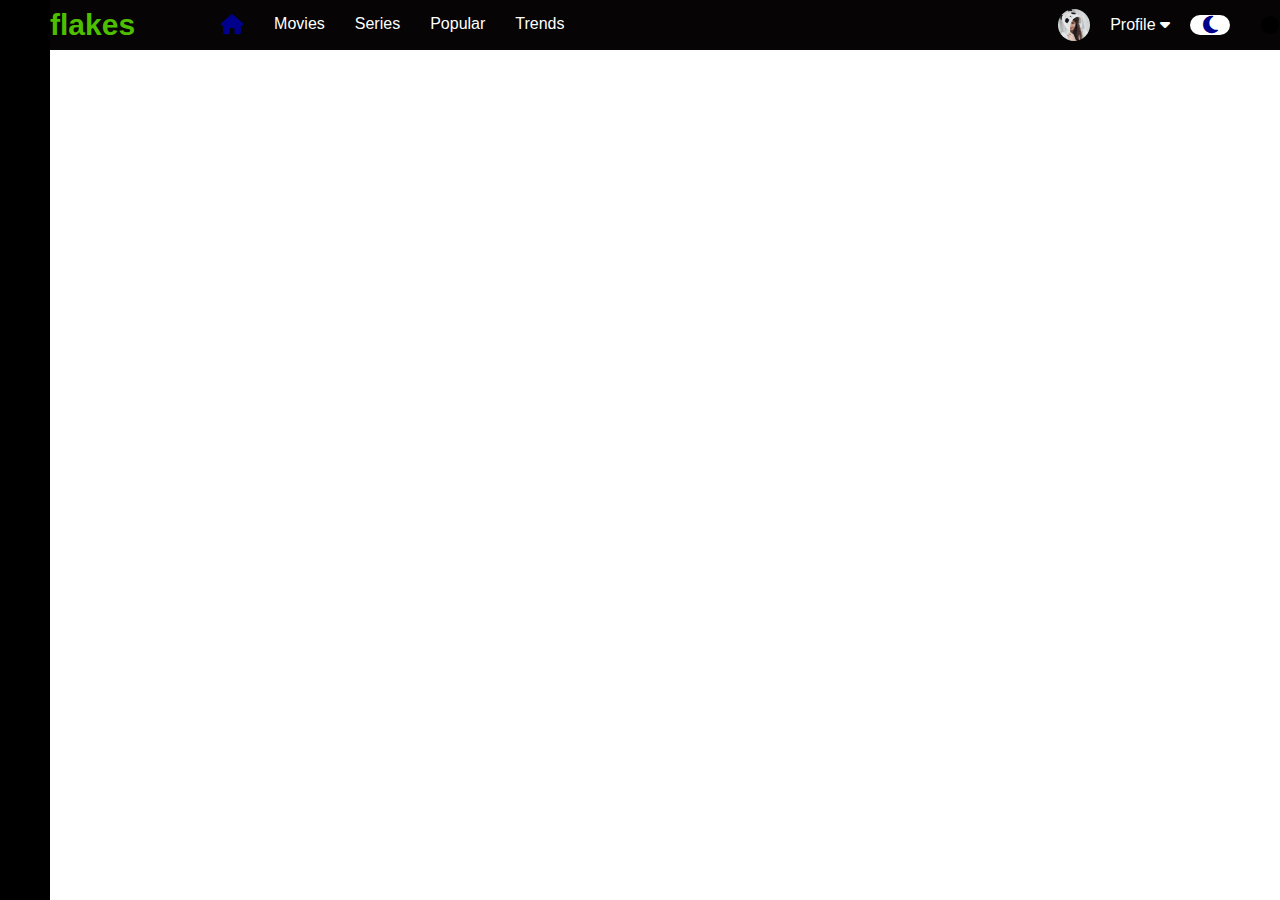
==== index.html @ e840be96 "I have added icons" ====
<!DOCTYPE html>

<html>

<head>
    <meta charset="utf-8">
    <meta http-equiv="X-UA-Compatible" content="IE=edge">
    <title></title>
    <meta name="description" content="">
    <meta name="viewport" content="width=device-width, initial-scale=1">
    <link rel="stylesheet" href="index.css">
    <!-- <link href="https://fonts.google.com/specimen/Roboto+Condensed//fonts.google.com/specimen/Roboto" rel="stylesheet"> -->

    <link rel="preconnect" href="https://fonts.googleapis.com">
    <link rel="preconnect" href="https://fonts.gstatic.com" crossorigin>
    <!-- Fontawesome CDN -->
    <link rel="stylesheet" href="https://cdnjs.cloudflare.com/ajax/libs/font-awesome/6.5.2/css/all.min.css">
    <link href="https://fonts.googleapis.com/css2?family=Roboto:ital,wght@0,100;0,300;0,400;0,500;0,700;0,900;1,100;1,300;1,400;1,500;1,700;1,900&display=swap" rel="stylesheet">
    <!-- Google fonts -->
    <link rel="stylesheet" href="https://fonts.googleapis.com/css2?family=Material+Symbols+Outlined:opsz,wght,FILL,GRAD@20..48,100..700,0..1,-50..200" />

</head>

<body>
    <div class="navbar">
        <div class="navbar-container">
            <div class="logo-container">
                <h1 class="logo">flakes</h1>
            </div>
            <div class="menu-container">
                <ul class="menu-list">
                    <li class="menu-list-item active"><i class="fa-solid fa-house myicons"></i> </li>
                    <li class="menu-list-item">Movies</li>
                    <li class="menu-list-item">Series</li>
                    <li class="menu-list-item">Popular</li>
                    <li class="menu-list-item">Trends</li>

                </ul>

            </div>
            <div class="profile-container">
                <img class="profile-picture" src="./images/girl.jpeg" alt="not found">
                <div class="profile-text-container">
                    <span class="profile-text">Profile</span>
                    <i class="fa-solid fa-caret-down"></i>
                </div>
                <div class="toggle">
                    <!-- <span class="material-symbols-outlined">nightlight</span> -->
                    <i class="fa-solid fa-moon myicons"></i>
                    <div class="toggle-ball"></div>
                </div>

            </div>


        </div>

    </div>

    <div class="sidebar"></div>


    <script src="index.js" async defer></script>
</body>

</html>
---- index.css ----
* {
    margin: 0;
}

body {}

.navbar {
    width: 100%;
    height: 50px;
    background-color: rgb(6, 4, 4);
}

.navbar-container {
    display: flex;
    align-items: center;
    padding: 0 50px;
    height: 100%;
    color: white;
    font-family: "sen", sans-serif;
}

.logo-container {
    flex: 1;
}

.logo {
    font-family: "sen", sans-serif;
    font-size: 30px;
    color: #4dbf00;
}

.menu-container {
    flex: 6;
}

.menu-list {
    display: flex;
    list-style: none;
}

.menu-list-item {
    margin-right: 30px;
}

.menu-list-item.active {
    font-weight: bold;
}

.profile-container {
    flex: 2;
    display: flex;
    align-items: center;
    justify-content: flex-end;
}

.profile-text-container {
    margin: 0 20px;
}

.profile-text {}

.profile-picture {
    width: 32px;
    height: 32px;
    border-radius: 50%;
    object-fit: cover;
}

.toggle {
    width: 40px;
    height: 20px;
    background-color: white;
    color: blue;
    font-size: 5px;
    border-radius: 30px;
    display: flex;
    align-items: center;
    justify-content: space-around;
}

.material-symbols-outlined {
    font-variation-settings: "FILL" 0, "wght" 400, "GRAD" 0, "opsz" 4;
}

.toggle-icon {
    color: goldenrod;
}

.toggle-ball {
    width: 18px;
    height: 18px;
    background-color: black;
    position: absolute;
    right: 1px;
    border-radius: 50%;
}

.sidebar {
    width: 50px;
    height: 100%;
    background-color: black;
    position: fixed;
    top: 0;
}

.myicons {
    color: darkblue;
    font-size: 20px;
    font-weight: 500;
}
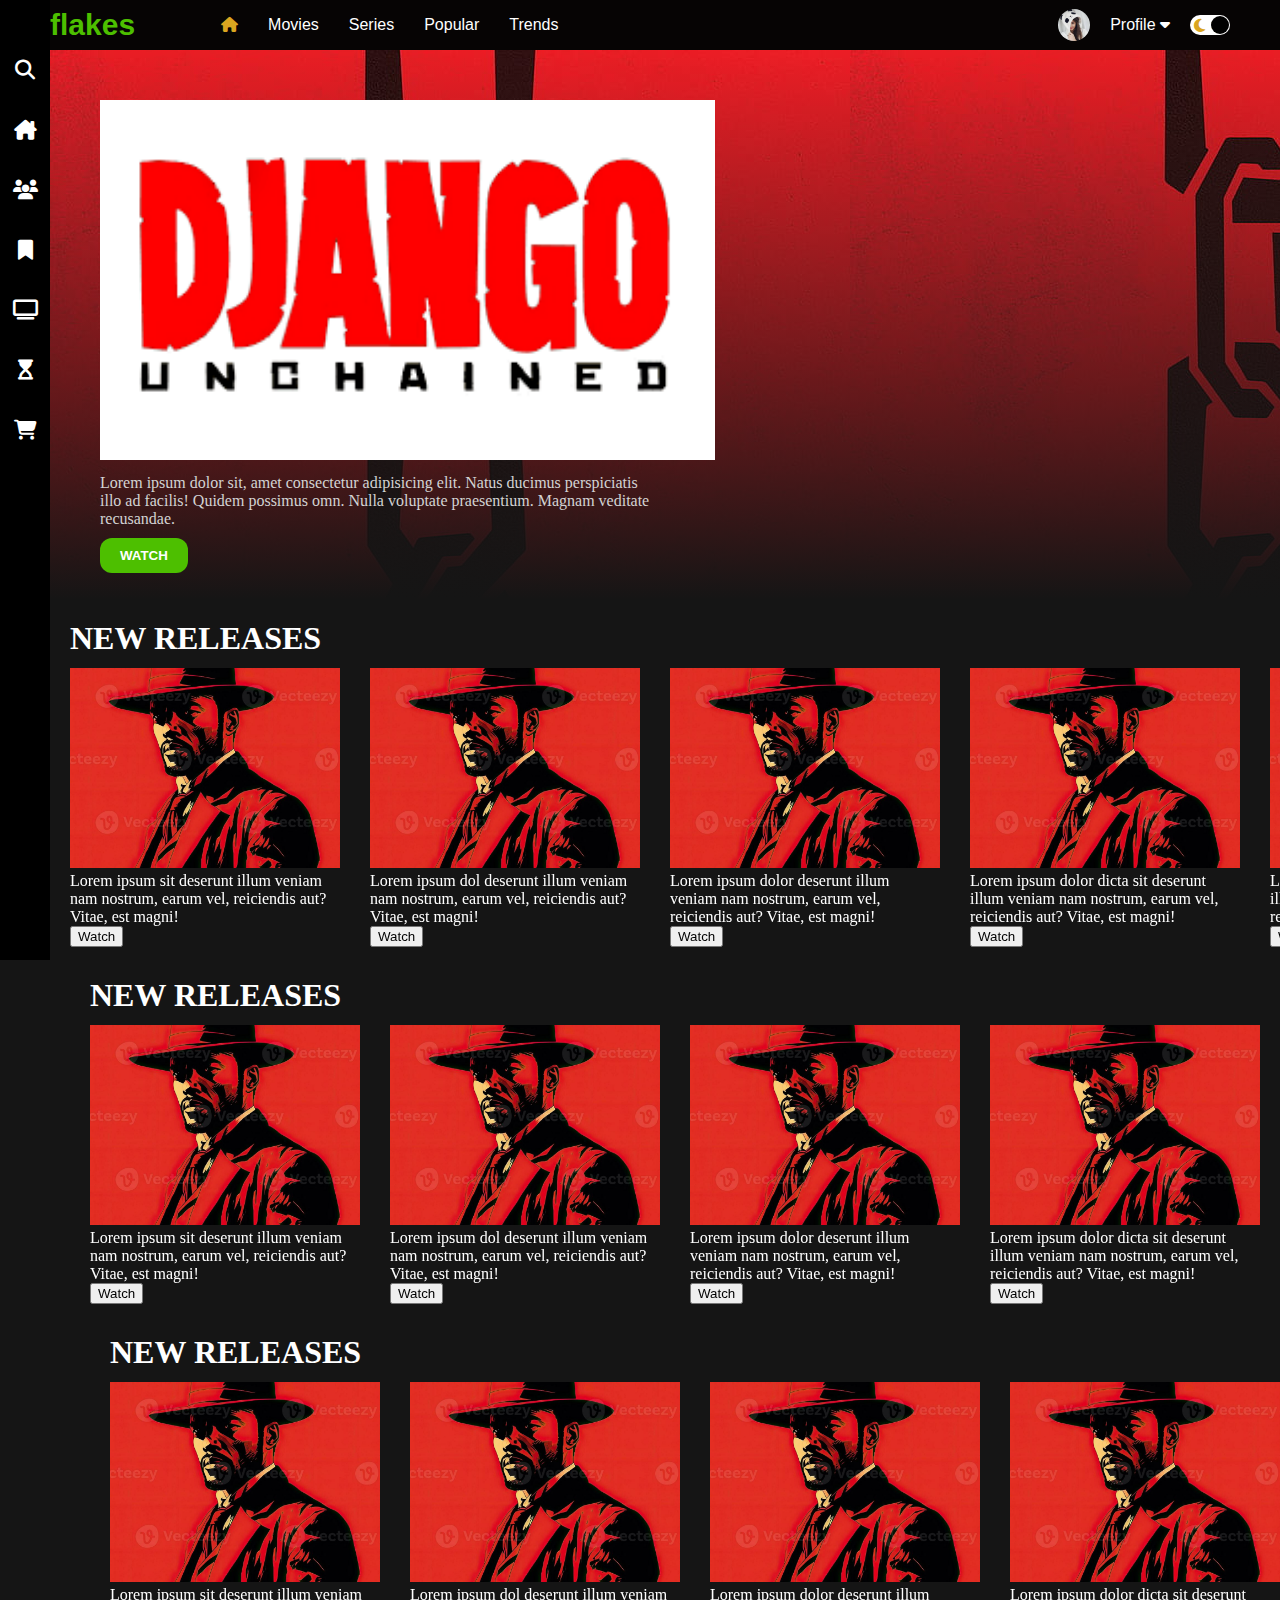
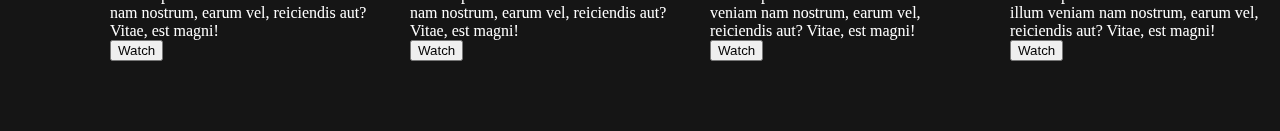
==== commit d04bfcc2: "second commit" ====
--- a/index.html
+++ b/index.html
@@ -9,7 +9,7 @@
     <meta name="description" content="">
     <meta name="viewport" content="width=device-width, initial-scale=1">
     <link rel="stylesheet" href="index.css">
-    <!-- <link href="https://fonts.google.com/specimen/Roboto+Condensed//fonts.google.com/specimen/Roboto" rel="stylesheet"> -->
+    <!--<link href="https://fonts.google.com/specimen/Roboto+Condensed//fonts.google.com/specimen/Roboto" rel="stylesheet"> -->
 
     <link rel="preconnect" href="https://fonts.googleapis.com">
     <link rel="preconnect" href="https://fonts.gstatic.com" crossorigin>
@@ -47,6 +47,7 @@
                 <div class="toggle">
                     <!-- <span class="material-symbols-outlined">nightlight</span> -->
                     <i class="fa-solid fa-moon myicons"></i>
+                    <i class="fa-solid fa-sun myicons"></i>
                     <div class="toggle-ball"></div>
                 </div>
 
@@ -57,10 +58,195 @@
 
     </div>
 
-    <div class="sidebar"></div>
-
-
-    <script src="index.js" async defer></script>
+    <div class="sidebar">
+        <i class="left-menu-icon fa-solid fa-magnifying-glass"></i>
+        <i class="left-menu-icon fa-solid fa-house-chimney"></i>
+        <i class="left-menu-icon fa-solid fa-users"></i>
+        <i class="left-menu-icon fa-solid fa-bookmark"></i>
+        <i class="left-menu-icon fa-solid fa-tv"></i>
+        <i class="left-menu-icon fa-solid fa-hourglass-start"></i>
+        <i class="left-menu-icon fa-solid fa-cart-shopping"></i>
+
+    </div>
+    <div class="container">
+        <div class="content-container">
+            <div class="featured-content" style="background: linear-gradient(to bottom, rgba(0, 0, 0, 0), #151515), url('./images/image.jpg">
+                <img class="featured-title" src="./images/djjango1.png" alt="not found">
+                <p class="featured-desc">Lorem ipsum dolor sit, amet consectetur adipisicing elit. Natus ducimus perspiciatis illo ad facilis! Quidem possimus omn. Nulla voluptate praesentium. Magnam veditate recusandae.</p>
+                <button class="featured-button"> WATCH</button>
+            </div>
+            <div class="movie-list-container">
+                <h1 class="movie-list-title">NEW RELEASES</h1>
+                <div class="movie-list-wrapper">
+                    <div class="movie-list">
+                        <div class="movie-list-item">
+                            <img class="movie-list-ltem-img" src="./images/john.jpg" alt="not found">
+
+                            <span class="movie-list-item-title">HER</span>
+                            <p class="movie-list-item-desc">Lorem ipsum sit deserunt illum veniam nam nostrum, earum vel, reiciendis aut? Vitae, est magni!</p>
+                            <button class="movie-list-item-button">Watch</button>
+
+                        </div>
+                        <div class="movie-list-item">
+                            <img class="movie-list-ltem-img" src="./images/john.jpg" alt="not found">
+                            <span class="movie-list-item-title">HER</span>
+                            <p class="movie-list-item-desc">Lorem ipsum dol deserunt illum veniam nam nostrum, earum vel, reiciendis aut? Vitae, est magni!</p>
+                            <button class="movie-list-item-button">Watch</button>
+
+                        </div>
+                        <div class="movie-list-item">
+                            <img class="movie-list-ltem-img" src="./images/john.jpg" alt="not found">
+                            <span class="movie-list-item-title">HER</span>
+                            <p class="movie-list-item-desc">Lorem ipsum dolor deserunt illum veniam nam nostrum, earum vel, reiciendis aut? Vitae, est magni!</p>
+                            <button class="movie-list-item-button">Watch</button>
+
+                        </div>
+                        <div class="movie-list-item">
+                            <img class="movie-list-ltem-img" src="./images/john.jpg" alt="not found">
+                            <span class="movie-list-item-title">HER</span>
+                            <p class="movie-list-item-desc">Lorem ipsum dolor dicta sit deserunt illum veniam nam nostrum, earum vel, reiciendis aut? Vitae, est magni!</p>
+                            <button class="movie-list-item-button">Watch</button>
+
+                        </div>
+                        <div class="movie-list-item">
+                            <img class="movie-list-ltem-img" src="./images/john.jpg" alt="not found">
+                            <span class="movie-list-item-title">HER</span>
+                            <p class="movie-list-item-desc">Lorem ipsum dolor sit dicta sit deserunt illum veniam nam nostrum, earum vel, reiciendis aut? Vitae, est magni!</p>
+                            <button class="movie-list-item-button">Watch</button>
+
+                        </div>
+                        <div class="movie-list-item">
+                            <img class="movie-list-ltem-img" src="./images/john.jpg" alt="not found">
+                            <span class="movie-list-item-title">HER</span>
+                            <p class="movie-list-item-desc">Lorem ipsum dolor sit amet consectetur, veniam nam nostrum, earum vel, reiciendis aut? Vitae, est magni!</p>
+                            <button class="movie-list-item-button">Watch</button>
+
+                        </div>
+                        <div class="movie-list-item">
+                            <img class="movie-list-ltem-img" src="./images/john.jpg" alt="not found">
+                            <span class="movie-list-item-title">HER</span>
+                            <p class="movie-list-item-desc">Lorem ipsum dolor sit amet consectetur adipis nam nostrum, earum vel, reiciendis aut? Vitae, est magni!</p>
+                            <button class="movie-list-item-button">Watch</button>
+
+                        </div>
+                    </div>
+                    <div class="movie-list-container">
+                        <h1 class="movie-list-title">NEW RELEASES</h1>
+                        <div class="movie-list-wrapper">
+                            <div class="movie-list">
+                                <div class="movie-list-item">
+                                    <img class="movie-list-ltem-img" src="./images/john.jpg" alt="not found">
+                                    <span class="movie-list-item-title">HER</span>
+                                    <p class="movie-list-item-desc">Lorem ipsum sit deserunt illum veniam nam nostrum, earum vel, reiciendis aut? Vitae, est magni!</p>
+                                    <button class="movie-list-item-button">Watch</button>
+
+                                </div>
+                                <div class="movie-list-item">
+                                    <img class="movie-list-ltem-img" src="./images/john.jpg" alt="not found">
+                                    <span class="movie-list-item-title">HER</span>
+                                    <p class="movie-list-item-desc">Lorem ipsum dol deserunt illum veniam nam nostrum, earum vel, reiciendis aut? Vitae, est magni!</p>
+                                    <button class="movie-list-item-button">Watch</button>
+
+                                </div>
+                                <div class="movie-list-item">
+                                    <img class="movie-list-ltem-img" src="./images/john.jpg" alt="not found">
+                                    <span class="movie-list-item-title">HER</span>
+                                    <p class="movie-list-item-desc">Lorem ipsum dolor deserunt illum veniam nam nostrum, earum vel, reiciendis aut? Vitae, est magni!</p>
+                                    <button class="movie-list-item-button">Watch</button>
+
+                                </div>
+                                <div class="movie-list-item">
+                                    <img class="movie-list-ltem-img" src="./images/john.jpg" alt="not found">
+                                    <span class="movie-list-item-title">HER</span>
+                                    <p class="movie-list-item-desc">Lorem ipsum dolor dicta sit deserunt illum veniam nam nostrum, earum vel, reiciendis aut? Vitae, est magni!</p>
+                                    <button class="movie-list-item-button">Watch</button>
+
+                                </div>
+                                <div class="movie-list-item">
+                                    <img class="movie-list-ltem-img" src="./images/john.jpg" alt="not found">
+                                    <span class="movie-list-item-title">HER</span>
+                                    <p class="movie-list-item-desc">Lorem ipsum dolor sit dicta sit deserunt illum veniam nam nostrum, earum vel, reiciendis aut? Vitae, est magni!</p>
+                                    <button class="movie-list-item-button">Watch</button>
+
+                                </div>
+                                <div class="movie-list-item">
+                                    <img class="movie-list-ltem-img" src="./images/john.jpg" alt="not found">
+                                    <span class="movie-list-item-title">HER</span>
+                                    <p class="movie-list-item-desc">Lorem ipsum dolor sit amet consectetur, veniam nam nostrum, earum vel, reiciendis aut? Vitae, est magni!</p>
+                                    <button class="movie-list-item-button">Watch</button>
+
+                                </div>
+                                <div class="movie-list-item">
+                                    <img class="movie-list-ltem-img" src="./images/john.jpg" alt="not found">
+                                    <span class="movie-list-item-title">HER</span>
+                                    <p class="movie-list-item-desc">Lorem ipsum dolor sit amet consectetur adipis nam nostrum, earum vel, reiciendis aut? Vitae, est magni!</p>
+                                    <button class="movie-list-item-button">Watch</button>
+
+                                </div>
+                            </div>
+                            <div class="movie-list-container">
+                                <h1 class="movie-list-title">NEW RELEASES</h1>
+                                <div class="movie-list-wrapper">
+                                    <div class="movie-list">
+                                        <div class="movie-list-item">
+                                            <img class="movie-list-ltem-img" src="./images/john.jpg" alt="not found">
+                                            <span class="movie-list-item-title">HER</span>
+                                            <p class="movie-list-item-desc">Lorem ipsum sit deserunt illum veniam nam nostrum, earum vel, reiciendis aut? Vitae, est magni!</p>
+                                            <button class="movie-list-item-button">Watch</button>
+
+                                        </div>
+                                        <div class="movie-list-item">
+                                            <img class="movie-list-ltem-img" src="./images/john.jpg" alt="not found">
+                                            <span class="movie-list-item-title">HER</span>
+                                            <p class="movie-list-item-desc">Lorem ipsum dol deserunt illum veniam nam nostrum, earum vel, reiciendis aut? Vitae, est magni!</p>
+                                            <button class="movie-list-item-button">Watch</button>
+
+                                        </div>
+                                        <div class="movie-list-item">
+                                            <img class="movie-list-ltem-img" src="./images/john.jpg" alt="not found">
+                                            <span class="movie-list-item-title">HER</span>
+                                            <p class="movie-list-item-desc">Lorem ipsum dolor deserunt illum veniam nam nostrum, earum vel, reiciendis aut? Vitae, est magni!</p>
+                                            <button class="movie-list-item-button">Watch</button>
+
+                                        </div>
+                                        <div class="movie-list-item">
+                                            <img class="movie-list-ltem-img" src="./images/john.jpg" alt="not found">
+                                            <span class="movie-list-item-title">HER</span>
+                                            <p class="movie-list-item-desc">Lorem ipsum dolor dicta sit deserunt illum veniam nam nostrum, earum vel, reiciendis aut? Vitae, est magni!</p>
+                                            <button class="movie-list-item-button">Watch</button>
+
+                                        </div>
+                                        <div class="movie-list-item">
+                                            <img class="movie-list-ltem-img" src="./images/john.jpg" alt="not found">
+                                            <span class="movie-list-item-title">HER</span>
+                                            <p class="movie-list-item-desc">Lorem ipsum dolor sit dicta sit deserunt illum veniam nam nostrum, earum vel, reiciendis aut? Vitae, est magni!</p>
+                                            <button class="movie-list-item-button">Watch</button>
+
+                                        </div>
+                                        <div class="movie-list-item">
+                                            <img class="movie-list-ltem-img" src="./images/john.jpg" alt="not found">
+                                            <span class="movie-list-item-title">HER</span>
+                                            <p class="movie-list-item-desc">Lorem ipsum dolor sit amet consectetur, veniam nam nostrum, earum vel, reiciendis aut? Vitae, est magni!</p>
+                                            <button class="movie-list-item-button">Watch</button>
+
+                                        </div>
+                                        <div class="movie-list-item">
+                                            <img class="movie-list-ltem-img" src="./images/john.jpg" alt="not found">
+                                            <span class="movie-list-item-title">HER</span>
+                                            <p class="movie-list-item-desc">Lorem ipsum dolor sit amet consectetur adipis nam nostrum, earum vel, reiciendis aut? Vitae, est magni!</p>
+                                            <button class="movie-list-item-button">Watch</button>
+
+                                        </div>
+                                    </div>
+                                </div>
+                            </div>
+                        </div>
+
+                    </div>
+                </div>
+
+
+                <script src="index.js" async defer></script>
 </body>
 
 </html>--- a/index.css
+++ b/index.css
@@ -1,110 +1,218 @@
 * {
-    margin: 0;
-}
-
-body {}
+  margin: 0;
+}
+
+body {
+}
 
 .navbar {
-    width: 100%;
-    height: 50px;
-    background-color: rgb(6, 4, 4);
+  width: 100%;
+  height: 50px;
+  background-color: rgb(6, 4, 4);
 }
 
 .navbar-container {
-    display: flex;
-    align-items: center;
-    padding: 0 50px;
-    height: 100%;
-    color: white;
-    font-family: "sen", sans-serif;
+  display: flex;
+  align-items: center;
+  padding: 0 50px;
+  height: 100%;
+  color: white;
+  font-family: "sen", sans-serif;
 }
 
 .logo-container {
-    flex: 1;
+  flex: 1;
 }
 
 .logo {
-    font-family: "sen", sans-serif;
-    font-size: 30px;
-    color: #4dbf00;
+  font-family: "sen", sans-serif;
+  font-size: 30px;
+  color: #4dbf00;
 }
 
 .menu-container {
-    flex: 6;
+  flex: 6;
 }
 
 .menu-list {
-    display: flex;
-    list-style: none;
+  display: flex;
+  list-style: none;
 }
 
 .menu-list-item {
-    margin-right: 30px;
+  margin-right: 30px;
 }
 
 .menu-list-item.active {
-    font-weight: bold;
+  font-weight: bold;
 }
 
 .profile-container {
-    flex: 2;
-    display: flex;
-    align-items: center;
-    justify-content: flex-end;
+  flex: 2;
+  display: flex;
+  align-items: center;
+  justify-content: flex-end;
 }
 
 .profile-text-container {
-    margin: 0 20px;
-}
-
-.profile-text {}
+  margin: 0 20px;
+}
+
+.profile-text {
+}
 
 .profile-picture {
-    width: 32px;
-    height: 32px;
-    border-radius: 50%;
-    object-fit: cover;
+  width: 32px;
+  height: 32px;
+  border-radius: 50%;
+  object-fit: cover;
 }
 
 .toggle {
-    width: 40px;
-    height: 20px;
-    background-color: white;
-    color: blue;
-    font-size: 5px;
-    border-radius: 30px;
-    display: flex;
-    align-items: center;
-    justify-content: space-around;
-}
-
-.material-symbols-outlined {
-    font-variation-settings: "FILL" 0, "wght" 400, "GRAD" 0, "opsz" 4;
-}
-
-.toggle-icon {
-    color: goldenrod;
+  width: 40px;
+  height: 20px;
+  background-color: white;
+  font-size: 5px;
+  border-radius: 30px;
+  display: flex;
+  align-items: center;
+  justify-content: space-around;
+  position: relative;
+}
+
+.myicons {
+  color: goldenrod;
+  font-size: 15px;
+  font-weight: 500;
 }
 
 .toggle-ball {
-    width: 18px;
-    height: 18px;
-    background-color: black;
-    position: absolute;
-    right: 1px;
-    border-radius: 50%;
+  width: 18px;
+  height: 18px;
+  background-color: black;
+  position: absolute;
+  right: 1px;
+  border-radius: 50%;
+  cursor: pointer;
 }
 
 .sidebar {
-    width: 50px;
-    height: 100%;
-    background-color: black;
-    position: fixed;
-    top: 0;
-}
-
-.myicons {
-    color: darkblue;
-    font-size: 20px;
-    font-weight: 500;
-}+  width: 50px;
+  height: 100%;
+  background-color: black;
+  position: fixed;
+  top: 0;
+  display: flex;
+  flex-direction: column;
+  align-items: center;
+  padding-top: 60px;
+}
+
+.left-menu-icon {
+  color: white;
+  font-size: 20px;
+  margin-bottom: 40px;
+}
+
+.container {
+  background-color: #151515;
+  min-height: calc(100vh - 50px);
+  color: white;
+}
+
+.content-container {
+  margin-left: 50px;
+}
+
+.featured-content {
+  height: 50vh;
+  width: 100%;
+  padding: 50px;
+}
+
+.featured-content.url {
+  width: 100%;
+}
+
+.featured-title {
+  background-color: aliceblue;
+  width: 50%;
+  height: 80%;
+}
+
+.featured-desc {
+  width: 550px;
+  color: lightgray;
+  margin: 10px 0px;
+}
+
+.featured-button {
+  background-color: #4dbf00;
+  color: white;
+  padding: 10px 20px;
+  border-radius: 12px;
+  border: none;
+  outline: none;
+  font-weight: bold;
+}
+
+.movie-list-container {
+  padding: 20px;
+}
+
+.movie-list {
+  display: flex;
+  align-items: center;
+  height: 300px;
+}
+
+.movie-list-item {
+  margin-right: 30px;
+  position: relative;
+}
+
+.movie-list-ltem-img {
+  width: 270px;
+  height: 200px;
+  object-fit: cover;
+}
+
+.menu-list-item .movie-list-item-img {
+  transform: scale(1, 2);
+  margin: 0 30px;
+}
+
+.movie-list-item-img {
+  transform: all is ease-in-out;
+  width: 270px;
+  height: 200px;
+  object-fit: cover;
+}
+
+.movie-list {
+  display: flex;
+  height: 300px;
+  align-items: center;
+}
+
+.movie-list-item-title {
+  background-color: #333;
+  padding: 0 10px;
+  font-size: 32px;
+  font-weight: bold;
+  position: absolute;
+  top: 10%;
+  left: 50px;
+  opacity: 0;
+  transition: is all ease-in-out;
+}
+
+.arrow {
+  font-size: 120px;
+  position: absolute;
+  top: 90px;
+  right: 0;
+  color: lightgray;
+  opacity: 5;
+  cursor: pointer;
+}
